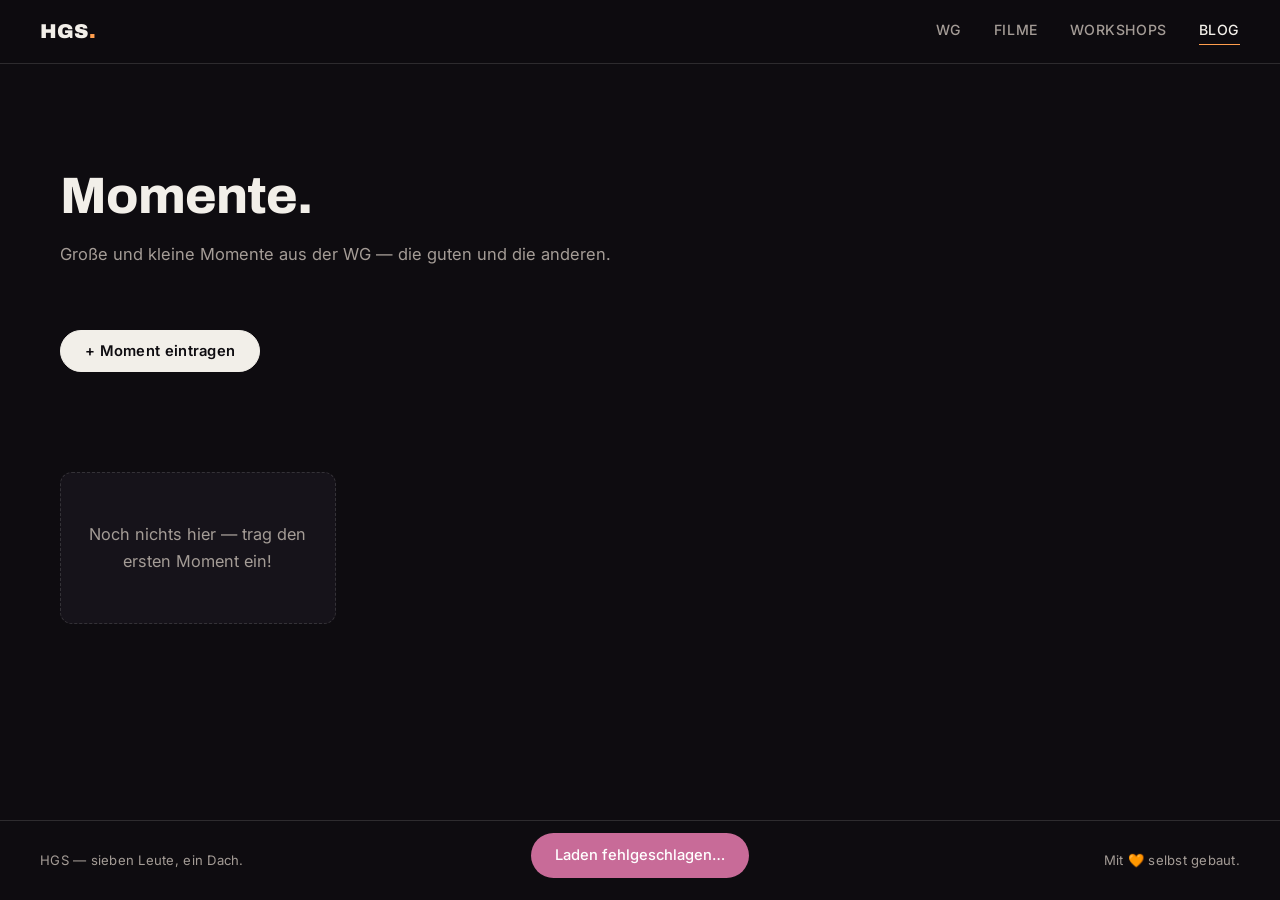
==== blog/index.html @ 776e319a "Redesign: cinematic dark theme, real photos, clean URLs, blog - New art direction (hirschroast-inspi" ====
<!DOCTYPE html>
<html lang="de">
<head>
<meta charset="utf-8">
<meta name="viewport" content="width=device-width, initial-scale=1">
<title>Blog · HGS</title>
<link rel="preconnect" href="https://fonts.googleapis.com">
<link rel="preconnect" href="https://fonts.gstatic.com" crossorigin>
<link href="https://fonts.googleapis.com/css2?family=Archivo:wght@500;700;800;900&family=Inter:wght@400;500;600&display=swap" rel="stylesheet">
<link rel="stylesheet" href="/assets/css/base.css">
<link rel="stylesheet" href="/assets/css/board.css">
<link rel="icon" href="data:image/svg+xml,<svg xmlns='http://www.w3.org/2000/svg' viewBox='0 0 100 100'><text y='.9em' font-size='90'>🌇</text></svg>">
</head>
<body class="has-solid-nav">
<nav class="site-nav solid">
  <a class="nav-brand" href="/">HGS<span class="brand-dot">.</span></a>
  <div class="nav-links">
    <a href="/wg/">WG</a>
    <a href="/filme/">Filme</a>
    <a href="/workshops/">Workshops</a>
    <a href="/blog/" aria-current="page">Blog</a>
  </div>
</nav>

<main>
  <section class="section board-header">
    <div class="container">
      <h1 class="section-title">Momente<span class="end">.</span></h1>
      <p class="section-sub">Große und kleine Momente aus der WG — die guten und die anderen.</p>
      <button type="button" id="add-entry-btn" class="btn btn-primary">+ Moment eintragen</button>
    </div>
  </section>

  <section class="section board-section">
    <div class="container">
      <p id="board-status" class="muted board-status" aria-live="polite">Lade…</p>
      <div id="board-grid" class="grid" hidden></div>
    </div>
  </section>
</main>

<footer class="site-footer">
  <span>HGS — sieben Leute, ein Dach.</span>
  <span>Mit 🧡 selbst gebaut.</span>
</footer>

<script src="/assets/js/config.js"></script>
<script src="/assets/js/store.js"></script>
<script>window.HGS_BOARD = { kind: "blog" };</script>
<script src="/assets/js/board.js"></script>
</body>
</html>
---- assets/css/base.css ----
/* HGS base design system v2 — cinematic dark, photographic, statement typography.
 * Owned by orchestrator. */

:root {
  --bg: #0e0c10;
  --bg-soft: #16131a;
  --card: #16131a;
  --card-hover: #1d1922;
  --ink: #f2efe9;
  --ink-soft: #a49c96;
  --accent: #ff9e4d;
  --accent-2: #c86b98;
  --line: rgba(242, 239, 233, 0.14);
  --radius: 12px;
  --font-display: "Archivo", "Inter", system-ui, sans-serif;
  --font-body: "Inter", system-ui, -apple-system, sans-serif;
  --nav-h: 64px;
}

* { margin: 0; padding: 0; box-sizing: border-box; }

html { scroll-behavior: smooth; }

body {
  background: var(--bg);
  color: var(--ink);
  font-family: var(--font-body);
  font-size: 1.0325rem;
  line-height: 1.65;
  min-height: 100vh;
  display: flex;
  flex-direction: column;
  -webkit-font-smoothing: antialiased;
}

h1, h2, h3, h4 {
  font-family: var(--font-display);
  font-weight: 800;
  line-height: 1.04;
  letter-spacing: -0.02em;
}
a { color: var(--ink); text-decoration: none; }
a:hover { opacity: 0.85; }
img, svg, video { max-width: 100%; display: block; }
main { flex: 1; }

.container { width: min(1160px, 92%); margin-inline: auto; }

/* ---------- Nav: minimal fixed bar ---------- */
.site-nav {
  position: fixed; top: 0; left: 0; right: 0; z-index: 50;
  height: var(--nav-h);
  display: flex; align-items: center; justify-content: space-between;
  padding: 0 clamp(1rem, 4vw, 2.5rem);
  background: linear-gradient(180deg, rgba(14, 12, 16, 0.78), rgba(14, 12, 16, 0));
}
.site-nav.solid {
  background: rgba(14, 12, 16, 0.82);
  backdrop-filter: blur(14px);
  -webkit-backdrop-filter: blur(14px);
  border-bottom: 1px solid var(--line);
}
.nav-brand {
  font-family: var(--font-display);
  font-weight: 900; font-size: 1.25rem; letter-spacing: 0.01em;
  color: var(--ink);
}
.brand-dot { color: var(--accent); }
.nav-links { display: flex; gap: clamp(0.9rem, 2.6vw, 2rem); }
.nav-links a {
  color: var(--ink-soft);
  font-size: 0.88rem; font-weight: 500; letter-spacing: 0.04em; text-transform: uppercase;
}
.nav-links a:hover { color: var(--ink); opacity: 1; }
.nav-links a[aria-current="page"] { color: var(--ink); border-bottom: 1px solid var(--accent); padding-bottom: 2px; }
main { padding-top: 0; }
body.has-solid-nav main { padding-top: var(--nav-h); }

/* ---------- Full-viewport panels & statement type ---------- */
.panel {
  min-height: 100svh;
  display: grid;
  align-content: center;
  position: relative;
  overflow: hidden;
  padding: calc(var(--nav-h) + 2rem) 0 3rem;
}
.panel-media {
  position: absolute; inset: 0; z-index: -2;
}
.panel-media img { width: 100%; height: 100%; object-fit: cover; }
.panel-scrim {
  position: absolute; inset: 0; z-index: -1;
  background: linear-gradient(180deg, rgba(14,12,16,0.55) 0%, rgba(14,12,16,0.18) 45%, rgba(14,12,16,0.82) 100%);
}
.statement {
  font-family: var(--font-display);
  font-weight: 900;
  font-size: clamp(2.6rem, 9vw, 7.5rem);
  line-height: 0.98;
  letter-spacing: -0.03em;
  text-wrap: balance;
}
.statement .end { color: var(--accent); }
.subline {
  color: var(--ink-soft);
  font-size: clamp(1rem, 1.6vw, 1.2rem);
  max-width: 52ch;
  margin-top: 1.2rem;
}
.on-photo .subline { color: rgba(242, 239, 233, 0.85); }
.scroll-hint {
  position: absolute; bottom: 1.4rem; left: 50%; transform: translateX(-50%);
  font-size: 0.72rem; letter-spacing: 0.35em; text-transform: uppercase;
  color: var(--ink-soft);
}

/* ---------- Sections ---------- */
.section { padding: clamp(3.5rem, 9vh, 7rem) 0; }
.section-title {
  font-size: clamp(1.9rem, 4.5vw, 3.2rem);
  margin-bottom: 0.35em;
}
.section-title .accent { color: var(--accent); }
.section-sub { color: var(--ink-soft); max-width: 58ch; margin-bottom: 2.4rem; }
.eyebrow {
  font-size: 0.75rem; font-weight: 600; letter-spacing: 0.3em; text-transform: uppercase;
  color: var(--ink-soft); margin-bottom: 1rem; display: block;
}

/* ---------- Cards & grid ---------- */
.grid { display: grid; gap: 1.2rem; grid-template-columns: repeat(auto-fill, minmax(270px, 1fr)); }
.card {
  background: var(--card);
  border: 1px solid var(--line);
  border-radius: var(--radius);
  padding: 1.6rem;
  transition: border-color 0.2s ease, background 0.2s ease;
}
.card:hover { background: var(--card-hover); border-color: rgba(242, 239, 233, 0.28); }
.card h3 { font-size: 1.3rem; margin-bottom: 0.4rem; font-weight: 700; letter-spacing: -0.01em; }
.card p { color: var(--ink-soft); font-size: 0.95rem; }

.tag {
  display: inline-block;
  font-size: 0.72rem; font-weight: 600; letter-spacing: 0.08em; text-transform: uppercase;
  color: var(--ink);
  border: 1px solid var(--line);
  border-radius: 999px;
  padding: 0.22rem 0.75rem;
}
.tag.alt { border-color: rgba(255, 158, 77, 0.5); color: var(--accent); }

/* ---------- Buttons ---------- */
.btn {
  display: inline-flex; align-items: center; gap: 0.45rem;
  font: 600 0.92rem var(--font-body);
  letter-spacing: 0.02em;
  color: var(--ink);
  background: transparent;
  border: 1px solid rgba(242, 239, 233, 0.35);
  border-radius: 999px;
  padding: 0.68rem 1.5rem;
  cursor: pointer;
  transition: background 0.18s ease, color 0.18s ease, border-color 0.18s ease;
}
.btn:hover { border-color: var(--ink); opacity: 1; }
.btn-primary {
  background: var(--ink);
  border-color: var(--ink);
  color: var(--bg);
}
.btn-primary:hover { background: #fffdf8; }
.btn-ghost { border-color: transparent; color: var(--ink-soft); }
.btn-ghost:hover { color: var(--ink); }
.btn-danger { border-color: rgba(200, 107, 152, 0.55); color: var(--accent-2); }
.btn-danger:hover { border-color: var(--accent-2); }
.btn:disabled { opacity: 0.5; cursor: not-allowed; }

/* ---------- Forms ---------- */
.field { display: flex; flex-direction: column; gap: 0.35rem; margin-bottom: 1.05rem; }
.field label { font-size: 0.82rem; font-weight: 600; letter-spacing: 0.04em; color: var(--ink-soft); }
.field .hint { font-size: 0.78rem; color: var(--ink-soft); opacity: 0.75; }
.input {
  font: 400 1rem var(--font-body);
  color: var(--ink);
  background: var(--bg-soft);
  border: 1px solid var(--line);
  border-radius: 10px;
  padding: 0.7rem 0.9rem;
  width: 100%;
}
.input:focus { outline: 1px solid var(--ink); outline-offset: 1px; border-color: transparent; }
textarea.input { resize: vertical; min-height: 96px; }

/* ---------- Modal ---------- */
.modal-backdrop {
  position: fixed; inset: 0; z-index: 90;
  background: rgba(8, 6, 10, 0.78);
  backdrop-filter: blur(6px);
  -webkit-backdrop-filter: blur(6px);
  display: flex; align-items: center; justify-content: center;
  padding: 1rem;
}
.modal-card {
  background: var(--bg-soft);
  border: 1px solid var(--line);
  border-radius: var(--radius);
  width: min(480px, 100%);
  max-height: 90vh; overflow-y: auto;
  padding: 1.9rem;
}
.modal-card h3 { font-size: 1.3rem; margin-bottom: 1.1rem; }
.modal-actions { display: flex; gap: 0.7rem; justify-content: flex-end; margin-top: 1.3rem; }
[hidden] { display: none !important; }

/* ---------- Toast ---------- */
.toast {
  position: fixed; bottom: 1.4rem; left: 50%; transform: translateX(-50%);
  z-index: 120;
  background: var(--ink);
  color: var(--bg);
  border-radius: 999px;
  padding: 0.65rem 1.5rem;
  font-size: 0.92rem; font-weight: 500;
  animation: toast-in 0.25s ease;
}
.toast.error { background: var(--accent-2); color: #fff; }
@keyframes toast-in { from { opacity: 0; transform: translate(-50%, 10px); } }

/* ---------- Footer ---------- */
.site-footer {
  border-top: 1px solid var(--line);
  padding: 1.8rem clamp(1rem, 4vw, 2.5rem);
  display: flex; justify-content: space-between; gap: 1rem; flex-wrap: wrap;
  color: var(--ink-soft);
  font-size: 0.82rem; letter-spacing: 0.02em;
}

/* ---------- Utilities ---------- */
.center { text-align: center; }
.mt-1 { margin-top: 1rem; }
.mt-2 { margin-top: 2rem; }
.muted { color: var(--ink-soft); }

@media (max-width: 560px) {
  body { font-size: 0.98rem; }
  .card { padding: 1.25rem; }
  .nav-links { gap: 0.8rem; }
  .nav-links a { font-size: 0.78rem; }
}
@media (prefers-reduced-motion: reduce) {
  html { scroll-behavior: auto; }
}
---- assets/css/board.css ----
/* HGS whiteboard engine styles (/filme/, /workshops/, /blog/).
 * Owned by Agent B. Loaded after base.css — only adds to it, never overrides tokens. */

/* ---------- Compact page header (no full-viewport panel — list stays visible) ---------- */
.board-header {
  padding-top: calc(var(--nav-h) + 2.6rem);
  padding-bottom: 1.2rem;
}
.board-header .btn-primary { margin-top: 1.5rem; }

.board-status { margin-bottom: 1rem; }

/* ---------- Cards ---------- */
.card-head {
  display: flex;
  align-items: flex-start;
  justify-content: space-between;
  gap: 0.75rem;
  margin-bottom: 0.5rem;
}
.card-title-wrap {
  flex: 1;
  min-width: 0;
  display: flex;
  flex-direction: column;
  align-items: flex-start;
  gap: 0.5rem;
}
.card-title-wrap h3 { margin: 0; }

/* Hairline pill housing the two icon buttons — calm, not loud */
.card-actions {
  display: flex;
  gap: 0.1rem;
  flex-shrink: 0;
  border: 1px solid var(--line);
  border-radius: 999px;
  padding: 0.15rem;
}
.icon-btn {
  background: transparent;
  border: none;
  font-size: 0.9rem;
  line-height: 1;
  padding: 0.4rem 0.55rem;
  border-radius: 999px;
  cursor: pointer;
  color: var(--ink-soft);
  opacity: 0.7;
  transition: opacity 0.15s ease, background 0.15s ease, color 0.15s ease;
}
.icon-btn:hover { opacity: 1; color: var(--ink); background: rgba(242, 239, 233, 0.08); }
.icon-btn:focus-visible {
  opacity: 1;
  outline: 1px solid var(--accent);
  outline-offset: 1px;
}

/* Blog entry body: multiple paragraphs, calm spacing */
.entry-body p + p { margin-top: 0.7rem; }

.date-meta {
  display: block;
  margin-top: 1rem;
  font-size: 0.8rem;
  letter-spacing: 0.02em;
}
.justwatch-link {
  display: inline-block;
  margin-top: 0.6rem;
  font-weight: 600;
  font-size: 0.92rem;
}

.tags-row {
  display: flex;
  flex-wrap: wrap;
  gap: 0.5rem;
  margin-top: 1rem;
}
.tag.is-past { opacity: 0.5; }

.empty-card {
  text-align: center;
  padding: 3rem 1.5rem;
  border-style: dashed;
}
.empty-card p { font-size: 1.02rem; margin: 0; }

/* ---------- Form validation ---------- */
.field-error {
  color: var(--accent-2);
  font-size: 0.82rem;
  margin-top: -0.15rem;
}
.input.invalid { border-color: var(--accent-2); }

/* Custom chevron on selects (mood choice) so it matches .input styling */
select.input {
  appearance: none;
  -webkit-appearance: none;
  background-image:
    linear-gradient(45deg, transparent 50%, var(--ink-soft) 50%),
    linear-gradient(135deg, var(--ink-soft) 50%, transparent 50%);
  background-position: calc(100% - 1.15rem) center, calc(100% - 0.8rem) center;
  background-size: 6px 6px, 6px 6px;
  background-repeat: no-repeat;
  padding-right: 2.2rem;
}

/* ---------- Code-modal shake (wrong access code) ---------- */
@keyframes hgs-shake {
  10%, 90% { transform: translateX(-1px); }
  20%, 80% { transform: translateX(2px); }
  30%, 50%, 70% { transform: translateX(-4px); }
  40%, 60% { transform: translateX(4px); }
}
.modal-card.shake { animation: hgs-shake 0.4s ease; }

@media (max-width: 560px) {
  .card-head { flex-wrap: wrap; }
  .board-header { padding-top: calc(var(--nav-h) + 1.8rem); }
}
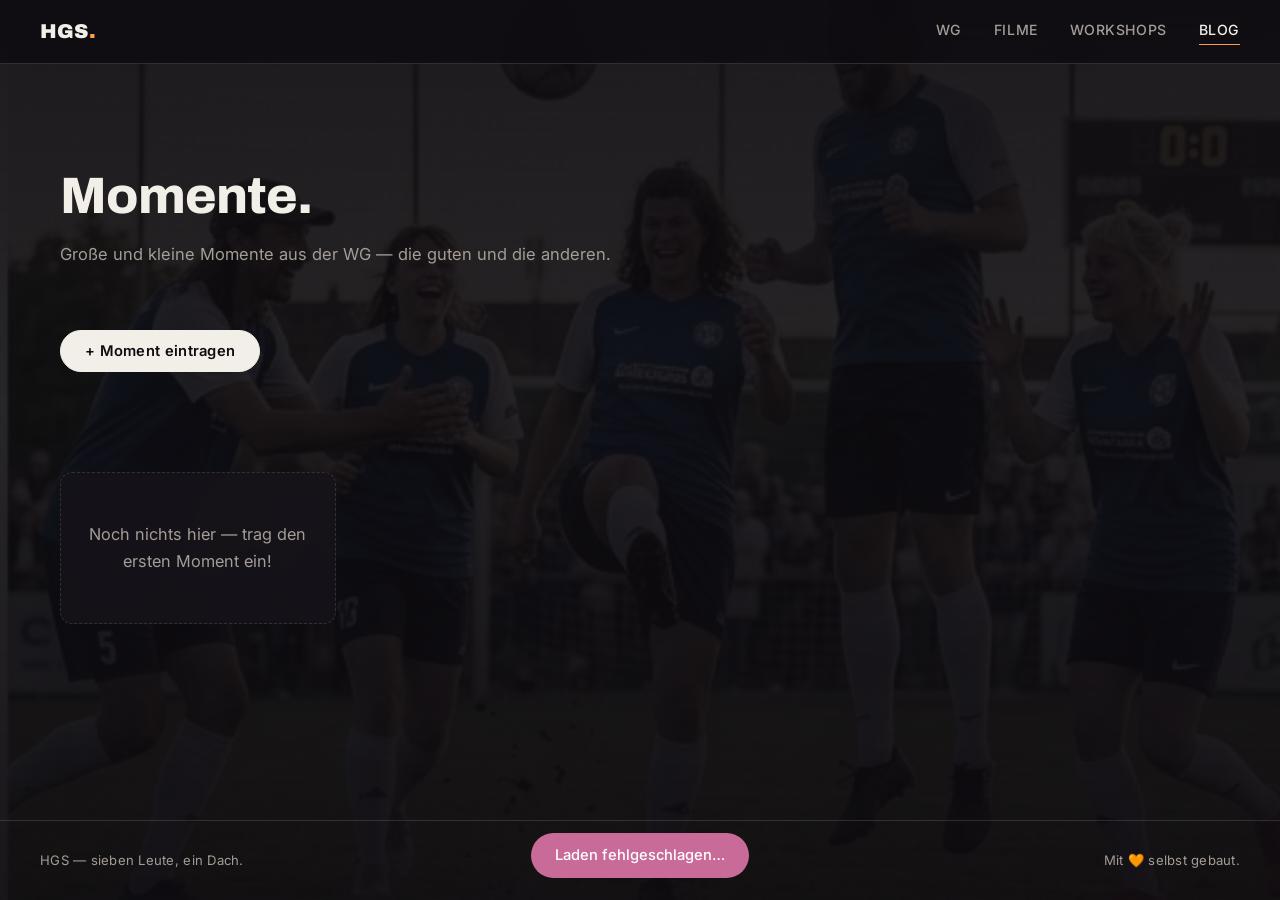
==== commit a94a565d: "Album easter egg, poster-wall WG grid, photo backgrounds, secured deletes - Hidden /chebter-one/ pag" ====
--- a/blog/index.html
+++ b/blog/index.html
@@ -11,7 +11,8 @@
 <link rel="stylesheet" href="/assets/css/board.css">
 <link rel="icon" href="data:image/svg+xml,<svg xmlns='http://www.w3.org/2000/svg' viewBox='0 0 100 100'><text y='.9em' font-size='90'>🌇</text></svg>">
 </head>
-<body class="has-solid-nav">
+<body class="has-solid-nav board-blog">
+<div class="page-bg" aria-hidden="true"><img src="/assets/img/bg-blog.jpg" alt=""></div>
 <nav class="site-nav solid">
   <a class="nav-brand" href="/">HGS<span class="brand-dot">.</span></a>
   <div class="nav-links">
--- a/assets/css/board.css
+++ b/assets/css/board.css
@@ -1,5 +1,54 @@
 /* HGS whiteboard engine styles (/filme/, /workshops/, /blog/).
  * Owned by Agent B. Loaded after base.css — only adds to it, never overrides tokens. */
+
+/* ---------- Photo background: fixed, heavily dimmed, slow Ken Burns drift ----------
+ * One .page-bg div per board page holds the themed photo (src set per-page in HTML).
+ * Sits behind all content via negative z-index; the ::after scrim keeps contrast high. */
+.page-bg {
+  position: fixed;
+  inset: 0;
+  z-index: -3;
+  overflow: hidden;
+  background: var(--bg);
+}
+.page-bg img {
+  position: absolute;
+  inset: 0;
+  width: 100%;
+  height: 100%;
+  object-fit: cover;
+  object-position: center;
+  filter: saturate(0.6) brightness(0.55);
+  transform: scale(1);
+  transform-origin: center center;
+  animation: page-bg-kenburns 50s ease-in-out infinite alternate;
+  will-change: transform;
+}
+.page-bg::after {
+  content: "";
+  position: absolute;
+  inset: 0;
+  background: linear-gradient(
+    180deg,
+    rgba(14, 12, 16, 0.88) 0%,
+    rgba(14, 12, 16, 0.8) 45%,
+    rgba(14, 12, 16, 0.92) 100%
+  );
+}
+@keyframes page-bg-kenburns {
+  from { transform: scale(1); }
+  to { transform: scale(1.09); }
+}
+@media (prefers-reduced-motion: reduce) {
+  .page-bg img { animation: none; }
+}
+
+/* Cards get a touch of frosted-glass pop against the photo backdrop */
+.card {
+  background: rgba(22, 19, 26, 0.88);
+  backdrop-filter: blur(14px) saturate(1.15);
+  -webkit-backdrop-filter: blur(14px) saturate(1.15);
+}
 
 /* ---------- Compact page header (no full-viewport panel — list stays visible) ---------- */
 .board-header {
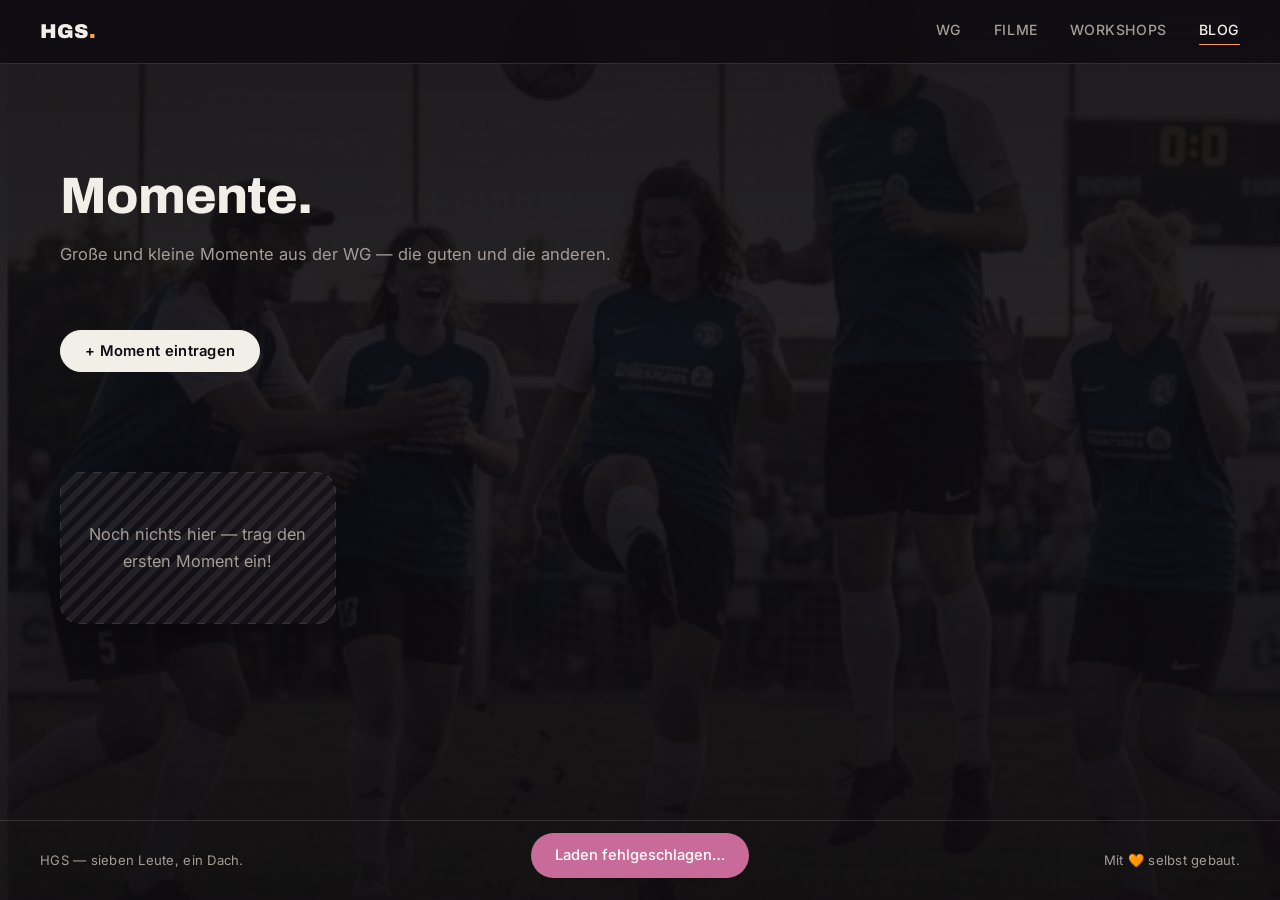
==== commit f873eeb8: "Add a real favicon and iOS home screen icon The emoji data URI worked as a tab icon but iOS ignores " ====
--- a/blog/index.html
+++ b/blog/index.html
@@ -9,7 +9,14 @@
 <link href="https://fonts.googleapis.com/css2?family=Archivo:wght@500;700;800;900&family=Inter:wght@400;500;600&display=swap" rel="stylesheet">
 <link rel="stylesheet" href="/assets/css/base.css">
 <link rel="stylesheet" href="/assets/css/board.css">
-<link rel="icon" href="data:image/svg+xml,<svg xmlns='http://www.w3.org/2000/svg' viewBox='0 0 100 100'><text y='.9em' font-size='90'>🌇</text></svg>">
+<link rel="icon" href="/favicon.svg" type="image/svg+xml">
+<link rel="icon" href="/favicon-32.png" sizes="32x32" type="image/png">
+<link rel="apple-touch-icon" href="/apple-touch-icon.png">
+<link rel="manifest" href="/site.webmanifest">
+<meta name="theme-color" content="#0e0c10">
+<meta name="apple-mobile-web-app-title" content="HGS">
+<meta name="apple-mobile-web-app-capable" content="yes">
+<meta name="apple-mobile-web-app-status-bar-style" content="black">
 </head>
 <body class="has-solid-nav board-blog">
 <div class="page-bg" aria-hidden="true"><img src="/assets/img/bg-blog.jpg" alt=""></div>
--- a/assets/css/board.css
+++ b/assets/css/board.css
@@ -43,11 +43,42 @@
   .page-bg img { animation: none; }
 }
 
-/* Cards get a touch of frosted-glass pop against the photo backdrop */
+/* Cards: modern frosted glass — gradient hairline ring, top highlight, hover lift */
 .card {
-  background: rgba(22, 19, 26, 0.88);
-  backdrop-filter: blur(14px) saturate(1.15);
-  -webkit-backdrop-filter: blur(14px) saturate(1.15);
+  position: relative;
+  overflow: hidden;
+  border: 1px solid transparent;
+  border-radius: 20px;
+  background:
+    linear-gradient(rgba(22, 19, 26, 0.86), rgba(22, 19, 26, 0.86)) padding-box,
+    linear-gradient(165deg, rgba(255, 158, 77, 0.4), rgba(242, 239, 233, 0.1) 38%, rgba(200, 107, 152, 0.28)) border-box;
+  backdrop-filter: blur(16px) saturate(1.2);
+  -webkit-backdrop-filter: blur(16px) saturate(1.2);
+  box-shadow: 0 8px 32px rgba(0, 0, 0, 0.35);
+  transition: transform 0.22s ease, box-shadow 0.22s ease;
+  animation: card-in 0.4s ease backwards;
+}
+.card::before {
+  content: "";
+  position: absolute;
+  top: 0; left: 8%; right: 8%;
+  height: 1px;
+  background: linear-gradient(90deg, transparent, rgba(255, 255, 255, 0.22), transparent);
+  pointer-events: none;
+}
+.card:hover {
+  background:
+    linear-gradient(rgba(26, 22, 31, 0.9), rgba(26, 22, 31, 0.9)) padding-box,
+    linear-gradient(165deg, rgba(255, 158, 77, 0.65), rgba(242, 239, 233, 0.16) 38%, rgba(200, 107, 152, 0.45)) border-box;
+  transform: translateY(-4px);
+  box-shadow: 0 18px 48px rgba(0, 0, 0, 0.5);
+}
+@keyframes card-in {
+  from { opacity: 0; transform: translateY(10px); }
+}
+@media (prefers-reduced-motion: reduce) {
+  .card { animation: none; }
+  .card:hover { transform: none; }
 }
 
 /* ---------- Compact page header (no full-viewport panel — list stays visible) ---------- */
@@ -110,15 +141,31 @@
 
 .date-meta {
   display: block;
-  margin-top: 1rem;
-  font-size: 0.8rem;
-  letter-spacing: 0.02em;
+  margin-top: 1.1rem;
+  font-size: 0.72rem;
+  letter-spacing: 0.14em;
+  text-transform: uppercase;
+  opacity: 0.75;
 }
 .justwatch-link {
-  display: inline-block;
-  margin-top: 0.6rem;
+  display: inline-flex;
+  align-items: center;
+  gap: 0.35rem;
+  margin-top: 0.85rem;
   font-weight: 600;
-  font-size: 0.92rem;
+  font-size: 0.85rem;
+  color: var(--accent);
+  border: 1px solid rgba(255, 158, 77, 0.35);
+  border-radius: 999px;
+  padding: 0.35rem 0.95rem;
+  transition: background 0.18s ease, color 0.18s ease, border-color 0.18s ease;
+}
+.justwatch-link:hover {
+  background: var(--accent);
+  color: var(--bg);
+  border-color: var(--accent);
+  opacity: 1;
+  text-decoration: none;
 }
 
 .tags-row {
@@ -132,8 +179,11 @@
 .empty-card {
   text-align: center;
   padding: 3rem 1.5rem;
-  border-style: dashed;
-}
+  background:
+    linear-gradient(rgba(22, 19, 26, 0.6), rgba(22, 19, 26, 0.6)) padding-box,
+    repeating-linear-gradient(135deg, rgba(242, 239, 233, 0.18) 0 6px, transparent 6px 12px) border-box;
+}
+.empty-card::before { display: none; }
 .empty-card p { font-size: 1.02rem; margin: 0; }
 
 /* ---------- Form validation ---------- */
@@ -170,3 +220,149 @@
   .card-head { flex-wrap: wrap; }
   .board-header { padding-top: calc(var(--nav-h) + 1.8rem); }
 }
+
+/* ---------- List group headings (Watchlist / Schon gesehen) ---------- */
+.list-group-title {
+  display: flex;
+  align-items: center;
+  gap: 0.6rem;
+  font-size: 0.78rem;
+  font-weight: 700;
+  letter-spacing: 0.22em;
+  text-transform: uppercase;
+  color: var(--ink-soft);
+  margin: 0.4rem 0 0.2rem;
+}
+.list-group-title::after {
+  content: "";
+  flex: 1;
+  height: 1px;
+  background: var(--line);
+}
+.watched-group-title { margin-top: 2.2rem; }
+.list-group-count {
+  order: 1;
+  font-size: 0.72rem;
+  letter-spacing: 0.04em;
+  color: var(--ink-soft);
+  border: 1px solid var(--line);
+  border-radius: 999px;
+  padding: 0.05rem 0.55rem;
+}
+
+/* ---------- Movie list rows (listMode + watchable) ---------- */
+.board-list {
+  display: flex;
+  flex-direction: column;
+  gap: 0.8rem;
+}
+.entry-row {
+  display: flex;
+  align-items: flex-start;
+  gap: 1.1rem;
+  padding: 1.15rem 1.4rem;
+}
+.entry-row .row-main { flex: 1; min-width: 0; }
+.row-title-line {
+  display: flex;
+  align-items: center;
+  flex-wrap: wrap;
+  gap: 0.7rem;
+}
+.row-title-line h3 { font-size: 1.15rem; margin: 0; }
+.row-desc { color: var(--ink-soft); font-size: 0.92rem; margin-top: 0.3rem; }
+.row-meta {
+  display: flex;
+  align-items: center;
+  flex-wrap: wrap;
+  gap: 0.9rem;
+  margin-top: 0.55rem;
+}
+.row-meta .justwatch-link { margin-top: 0; font-size: 0.78rem; padding: 0.28rem 0.8rem; }
+.row-meta .date-meta { margin-top: 0; }
+
+/* Custom checkbox */
+.watch-check {
+  position: relative;
+  flex: none;
+  margin-top: 0.15rem;
+  cursor: pointer;
+}
+.watch-check input {
+  position: absolute;
+  inset: 0;
+  opacity: 0;
+  cursor: pointer;
+}
+.watch-box {
+  display: flex;
+  align-items: center;
+  justify-content: center;
+  width: 26px;
+  height: 26px;
+  border-radius: 8px;
+  border: 1.5px solid rgba(242, 239, 233, 0.4);
+  color: transparent;
+  font-size: 0.85rem;
+  font-weight: 700;
+  transition: background 0.18s ease, border-color 0.18s ease, color 0.18s ease;
+}
+.watch-check:hover .watch-box { border-color: var(--accent); }
+.watch-check input:checked + .watch-box {
+  background: var(--accent);
+  border-color: var(--accent);
+  color: var(--bg);
+}
+.watch-check input:focus-visible + .watch-box {
+  outline: 2px solid var(--accent);
+  outline-offset: 2px;
+}
+.watch-check input:disabled + .watch-box { opacity: 0.5; }
+
+/* Watched state: settled and quiet */
+.entry-row.is-watched { opacity: 0.62; }
+.entry-row.is-watched:hover { opacity: 0.85; }
+.entry-row.is-watched .row-title-line h3 {
+  text-decoration: line-through;
+  text-decoration-color: rgba(255, 158, 77, 0.55);
+  text-decoration-thickness: 2px;
+}
+.watched-tag {
+  cursor: pointer;
+  background: transparent;
+  font: inherit;
+  font-size: 0.72rem;
+}
+
+/* Inline date row ("Wann geschaut?") */
+.watch-date-row {
+  display: flex;
+  align-items: center;
+  flex-wrap: wrap;
+  gap: 0.6rem;
+  margin-top: 0.8rem;
+  padding: 0.7rem 0.9rem;
+  border: 1px dashed rgba(255, 158, 77, 0.45);
+  border-radius: 12px;
+}
+.watch-date-label { font-size: 0.85rem; font-weight: 600; color: var(--ink-soft); }
+.watch-date-input { width: auto; padding: 0.4rem 0.6rem; font-size: 0.9rem; }
+.btn-small { padding: 0.42rem 1rem; font-size: 0.85rem; }
+
+@media (max-width: 560px) {
+  .entry-row { flex-wrap: wrap; gap: 0.8rem; padding: 1rem; }
+  .entry-row .row-main { order: 3; flex-basis: 100%; }
+  .entry-row .card-actions { margin-left: auto; }
+}
+
+/* ---------- Empfehlungen (recommendations.js) ---------- */
+.reco-section { padding-top: 0.5rem; }
+.reco-title { font-size: clamp(1.5rem, 3vw, 2.2rem); }
+.reco-grid { grid-template-columns: repeat(auto-fill, minmax(180px, 1fr)); }
+.reco-card { display: flex; flex-direction: column; padding: 0; }
+.reco-card::before { display: none; }
+.reco-poster { aspect-ratio: 2 / 3; overflow: hidden; }
+.reco-poster img { width: 100%; height: 100%; object-fit: cover; display: block; }
+.reco-body { padding: 1rem 1.1rem 1.2rem; display: flex; flex-direction: column; align-items: flex-start; gap: 0.5rem; }
+.reco-body h3 { font-size: 1rem; margin: 0; }
+.reco-body .justwatch-link { margin-top: 0.3rem; font-size: 0.78rem; padding: 0.3rem 0.8rem; }
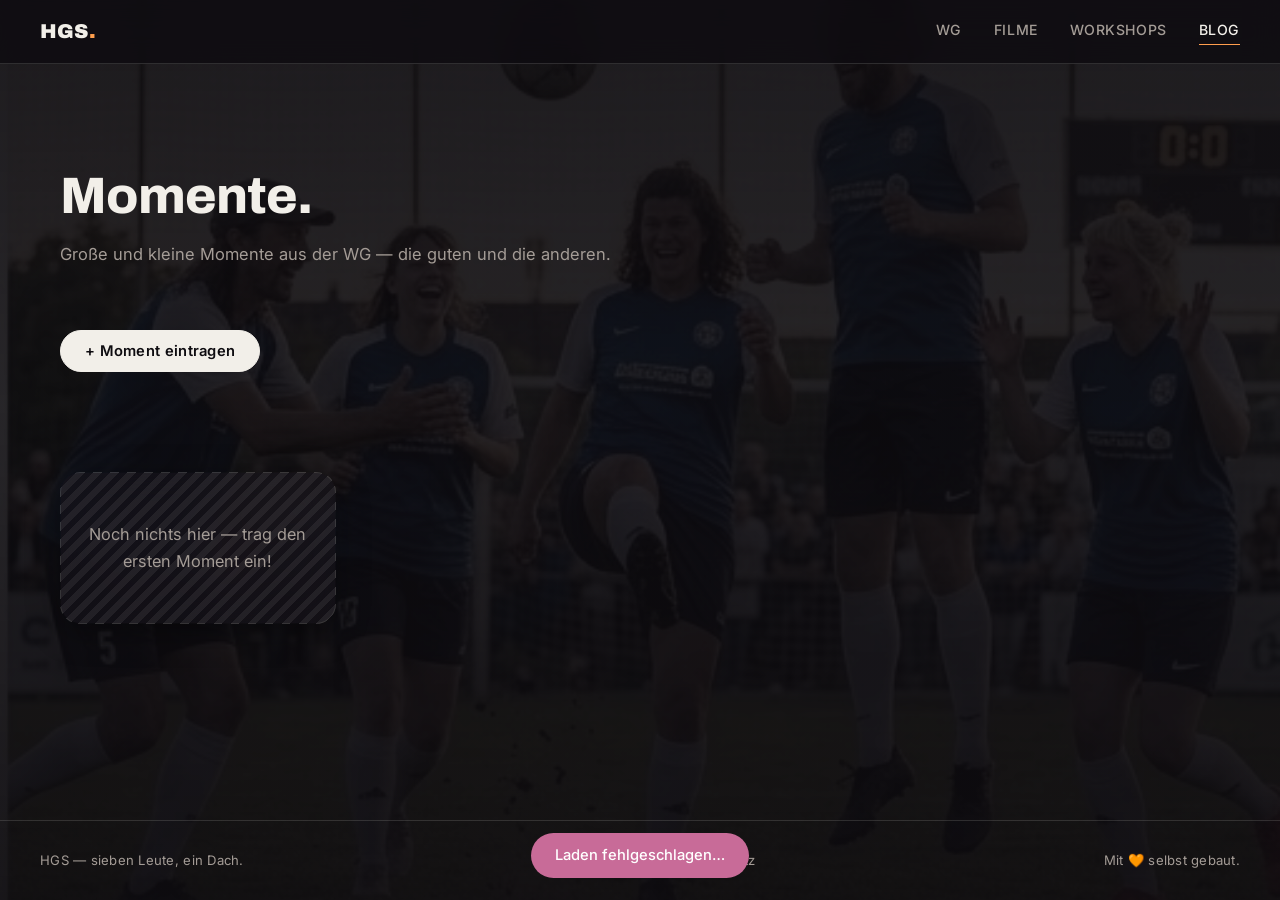
==== commit 82b6afb7: "Add an Impressum and a privacy policy, linked from every footer Both ported from the sibling project" ====
--- a/blog/index.html
+++ b/blog/index.html
@@ -9,6 +9,7 @@
 <link href="https://fonts.googleapis.com/css2?family=Archivo:wght@500;700;800;900&family=Inter:wght@400;500;600&display=swap" rel="stylesheet">
 <link rel="stylesheet" href="/assets/css/base.css">
 <link rel="stylesheet" href="/assets/css/board.css">
+<link rel="stylesheet" href="/assets/css/pull-refresh.css">
 <link rel="icon" href="/favicon.svg" type="image/svg+xml">
 <link rel="icon" href="/favicon-32.png" sizes="32x32" type="image/png">
 <link rel="apple-touch-icon" href="/apple-touch-icon.png">
@@ -49,12 +50,17 @@
 
 <footer class="site-footer">
   <span>HGS — sieben Leute, ein Dach.</span>
+  <span class="footer-links">
+    <a href="/impressum/">Impressum</a> ·
+    <a href="/datenschutz/">Datenschutz</a>
+  </span>
   <span>Mit 🧡 selbst gebaut.</span>
 </footer>
 
 <script src="/assets/js/config.js"></script>
 <script src="/assets/js/store.js"></script>
 <script>window.HGS_BOARD = { kind: "blog" };</script>
+<script src="/assets/js/pull-to-refresh.js"></script>
 <script src="/assets/js/board.js"></script>
 </body>
 </html>
--- a/assets/css/base.css
+++ b/assets/css/base.css
@@ -236,6 +236,9 @@
   color: var(--ink-soft);
   font-size: 0.82rem; letter-spacing: 0.02em;
 }
+/* Impressum/Datenschutz — auf jeder Seite erreichbar, aber leise */
+.footer-links a { color: var(--ink-soft); }
+.footer-links a:hover { color: var(--ink); opacity: 1; }
 
 /* ---------- Utilities ---------- */
 .center { text-align: center; }
--- a/assets/css/board.css
+++ b/assets/css/board.css
@@ -186,6 +186,178 @@
 .empty-card::before { display: none; }
 .empty-card p { font-size: 1.02rem; margin: 0; }
 
+/* ---------- Bilder im Eintrag ---------- */
+.entry-images {
+  display: grid;
+  grid-template-columns: repeat(auto-fill, minmax(84px, 1fr));
+  gap: 0.5rem;
+  margin: 0.2rem 0 0.9rem;
+}
+.entry-images.single { grid-template-columns: 1fr; }
+.entry-image {
+  padding: 0;
+  border: 1px solid var(--line);
+  border-radius: 12px;
+  overflow: hidden;
+  background: var(--bg-soft);
+  cursor: zoom-in;
+  transition: border-color 0.18s ease, transform 0.18s ease;
+}
+.entry-image img {
+  width: 100%;
+  aspect-ratio: 1;
+  object-fit: cover;
+  display: block;
+}
+.entry-images.single .entry-image img { aspect-ratio: 3 / 2; }
+.entry-image:hover,
+.entry-image:focus-visible {
+  border-color: var(--accent);
+  transform: translateY(-2px);
+}
+
+/* ---------- Bildauswahl im Formular ---------- */
+.image-picker {
+  display: flex;
+  flex-wrap: wrap;
+  gap: 0.5rem;
+}
+.image-picker:not(:empty) { margin-bottom: 0.6rem; }
+.image-chip {
+  position: relative;
+  width: 74px;
+  height: 74px;
+  border-radius: 10px;
+  overflow: hidden;
+  border: 1px solid var(--line);
+  background: var(--bg-soft);
+}
+.image-chip img { width: 100%; height: 100%; object-fit: cover; display: block; }
+.image-chip.pending { border-color: rgba(255, 158, 77, 0.6); }
+.image-chip-remove {
+  position: absolute;
+  top: 2px;
+  right: 2px;
+  width: 20px;
+  height: 20px;
+  border: none;
+  border-radius: 50%;
+  background: rgba(14, 12, 16, 0.78);
+  color: var(--ink);
+  font-size: 0.7rem;
+  line-height: 1;
+  cursor: pointer;
+}
+.image-chip-remove:hover { background: var(--accent-2); color: #fff; }
+.image-chip-flag {
+  position: absolute;
+  left: 0;
+  bottom: 0;
+  right: 0;
+  font-size: 0.6rem;
+  letter-spacing: 0.1em;
+  text-transform: uppercase;
+  text-align: center;
+  background: rgba(255, 158, 77, 0.85);
+  color: var(--bg);
+}
+.image-input {
+  font: 400 0.85rem var(--font-body);
+  color: var(--ink-soft);
+  width: 100%;
+}
+.image-input::file-selector-button {
+  font: 600 0.82rem var(--font-body);
+  color: var(--ink);
+  background: transparent;
+  border: 1px solid rgba(242, 239, 233, 0.35);
+  border-radius: 999px;
+  padding: 0.4rem 0.9rem;
+  margin-right: 0.7rem;
+  cursor: pointer;
+}
+.image-input::file-selector-button:hover { border-color: var(--ink); }
+
+/* ---------- Vollbild-Ansicht ---------- */
+.lightbox-backdrop {
+  position: fixed;
+  inset: 0;
+  z-index: 130;
+  background: rgba(6, 5, 8, 0.94);
+  backdrop-filter: blur(8px);
+  -webkit-backdrop-filter: blur(8px);
+  display: flex;
+  align-items: center;
+  justify-content: center;
+  padding: clamp(1rem, 5vw, 3rem);
+}
+.lightbox-figure {
+  margin: 0;
+  max-width: min(1200px, 100%);
+  max-height: 100%;
+  display: flex;
+  flex-direction: column;
+  align-items: center;
+  gap: 0.9rem;
+}
+.lightbox-img {
+  max-width: 100%;
+  max-height: 78vh;
+  object-fit: contain;
+  border-radius: 10px;
+}
+.lightbox-caption {
+  color: var(--ink-soft);
+  font-size: 0.9rem;
+  text-align: center;
+  max-width: 62ch;
+}
+.lightbox-close,
+.lightbox-nav {
+  position: absolute;
+  background: rgba(242, 239, 233, 0.08);
+  border: 1px solid var(--line);
+  color: var(--ink);
+  border-radius: 50%;
+  cursor: pointer;
+  display: flex;
+  align-items: center;
+  justify-content: center;
+  transition: background 0.15s ease, border-color 0.15s ease;
+}
+.lightbox-close:hover,
+.lightbox-nav:hover { background: rgba(242, 239, 233, 0.18); border-color: var(--ink); }
+.lightbox-close {
+  top: 1rem;
+  right: 1rem;
+  width: 42px;
+  height: 42px;
+  font-size: 1rem;
+}
+.lightbox-nav {
+  top: 50%;
+  transform: translateY(-50%);
+  width: 48px;
+  height: 48px;
+  font-size: 1.7rem;
+  line-height: 1;
+}
+.lightbox-nav.prev { left: clamp(0.5rem, 2vw, 1.5rem); }
+.lightbox-nav.next { right: clamp(0.5rem, 2vw, 1.5rem); }
+.lightbox-counter {
+  position: absolute;
+  bottom: 1.2rem;
+  left: 50%;
+  transform: translateX(-50%);
+  font-size: 0.78rem;
+  letter-spacing: 0.14em;
+  color: var(--ink-soft);
+}
+@media (max-width: 560px) {
+  .lightbox-nav { width: 40px; height: 40px; font-size: 1.4rem; }
+  .lightbox-img { max-height: 70vh; }
+}
+
 /* ---------- Form validation ---------- */
 .field-error {
   color: var(--accent-2);
@@ -355,6 +527,113 @@
   .entry-row .card-actions { margin-left: auto; }
 }
 
+/* ---------- Tag-Filterleiste über der Filmliste ---------- */
+.filter-bar { margin-bottom: 1.4rem; }
+.filter-label {
+  font-size: 0.72rem;
+  font-weight: 600;
+  letter-spacing: 0.16em;
+  text-transform: uppercase;
+  color: var(--ink-soft);
+  margin: 0 0 0.7rem;
+}
+.filter-chips {
+  display: flex;
+  flex-wrap: wrap;
+  gap: 0.45rem;
+}
+.filter-chip {
+  display: inline-flex;
+  align-items: center;
+  gap: 0.45rem;
+  font: 500 0.82rem var(--font-body);
+  color: var(--ink-soft);
+  background: rgba(22, 19, 26, 0.7);
+  border: 1px solid var(--line);
+  border-radius: 999px;
+  padding: 0.34rem 0.85rem;
+  cursor: pointer;
+  transition: color 0.15s ease, border-color 0.15s ease, background 0.15s ease;
+}
+.filter-chip:hover { color: var(--ink); border-color: rgba(242, 239, 233, 0.4); }
+.filter-chip.is-active {
+  color: var(--bg);
+  background: var(--accent);
+  border-color: var(--accent);
+}
+.filter-count {
+  font-size: 0.7rem;
+  font-variant-numeric: tabular-nums;
+  opacity: 0.7;
+  border-left: 1px solid currentColor;
+  padding-left: 0.45rem;
+}
+.empty-card .btn-small { margin-top: 0.9rem; }
+
+/* ---------- Tags am Film (klickbar = danach filtern) ---------- */
+.row-tags {
+  display: flex;
+  flex-wrap: wrap;
+  gap: 0.4rem;
+  margin-top: 0.6rem;
+}
+.row-tag {
+  font-size: 0.72rem;
+  cursor: pointer;
+  background: transparent;
+  font-family: var(--font-body);
+  transition: color 0.15s ease, border-color 0.15s ease;
+}
+.row-tag:hover { border-color: rgba(255, 158, 77, 0.6); color: var(--accent); }
+.row-tag.is-active { border-color: var(--accent); color: var(--accent); }
+
+/* ---------- Tag-Auswahl im Formular ---------- */
+.tag-picker {
+  display: flex;
+  flex-wrap: wrap;
+  gap: 0.4rem;
+}
+.tag-picker.custom { margin-top: 0.5rem; }
+.tag-chip {
+  display: inline-flex;
+  align-items: center;
+  gap: 0.35rem;
+  font: 500 0.8rem var(--font-body);
+  color: var(--ink-soft);
+  background: transparent;
+  border: 1px solid var(--line);
+  border-radius: 999px;
+  padding: 0.3rem 0.75rem;
+  cursor: pointer;
+  transition: color 0.15s ease, border-color 0.15s ease, background 0.15s ease;
+}
+.tag-chip:hover { color: var(--ink); border-color: rgba(242, 239, 233, 0.4); }
+.tag-chip.is-active {
+  color: var(--accent);
+  border-color: rgba(255, 158, 77, 0.6);
+  background: rgba(255, 158, 77, 0.1);
+}
+.tag-chip.is-custom { cursor: default; padding-right: 0.35rem; }
+.tag-chip-remove {
+  border: none;
+  background: transparent;
+  color: inherit;
+  font-size: 0.65rem;
+  line-height: 1;
+  padding: 0.2rem 0.3rem;
+  border-radius: 50%;
+  cursor: pointer;
+  opacity: 0.7;
+}
+.tag-chip-remove:hover { opacity: 1; background: rgba(242, 239, 233, 0.12); }
+.tag-add-row {
+  display: flex;
+  gap: 0.5rem;
+  margin-top: 0.6rem;
+}
+.tag-add-row .tag-input { flex: 1; min-width: 0; }
+.tag-add-row .btn-small { flex: none; white-space: nowrap; }
+
 /* ---------- Empfehlungen (recommendations.js) ---------- */
 .reco-section { padding-top: 0.5rem; }
 .reco-title { font-size: clamp(1.5rem, 3vw, 2.2rem); }
--- a/assets/css/pull-refresh.css
+++ b/assets/css/pull-refresh.css
@@ -0,0 +1,55 @@
+/* Pull-to-Refresh (assets/js/pull-to-refresh.js) — eigenständige kleine Komponente.
+ * Ein einziges Element, das beim Ziehen mitwandert und beim Aktualisieren dreht. */
+
+/* Verhindert, dass Chrome/Android sein eigenes Pull-to-Refresh darüberlegt */
+html { overscroll-behavior-y: contain; }
+
+.ptr-indicator {
+  position: fixed;
+  top: calc(var(--nav-h) - 14px);
+  left: 50%;
+  z-index: 90;
+  width: 38px;
+  height: 38px;
+  display: flex;
+  align-items: center;
+  justify-content: center;
+  border-radius: 50%;
+  color: var(--ink-soft);
+  background: rgba(22, 19, 26, 0.92);
+  border: 1px solid var(--line);
+  box-shadow: 0 6px 20px rgba(0, 0, 0, 0.45);
+  backdrop-filter: blur(10px);
+  -webkit-backdrop-filter: blur(10px);
+  transform: translate(-50%, 0);
+  opacity: 0;
+  pointer-events: none;
+}
+.ptr-indicator.is-settling {
+  transition: transform 0.25s ease, opacity 0.25s ease;
+}
+.ptr-indicator.is-ready {
+  color: var(--accent);
+  border-color: rgba(255, 158, 77, 0.7);
+}
+.ptr-arrow {
+  font-size: 1rem;
+  line-height: 1;
+  transition: transform 0.12s linear;
+}
+.ptr-indicator.is-refreshing {
+  color: var(--accent);
+  border-color: rgba(255, 158, 77, 0.7);
+  transition: transform 0.2s ease;
+}
+.ptr-indicator.is-refreshing .ptr-arrow {
+  transition: none;
+  animation: ptr-spin 0.75s linear infinite;
+}
+
+@keyframes ptr-spin {
+  to { transform: rotate(360deg); }
+}
+@media (prefers-reduced-motion: reduce) {
+  .ptr-indicator.is-refreshing .ptr-arrow { animation: none; }
+}
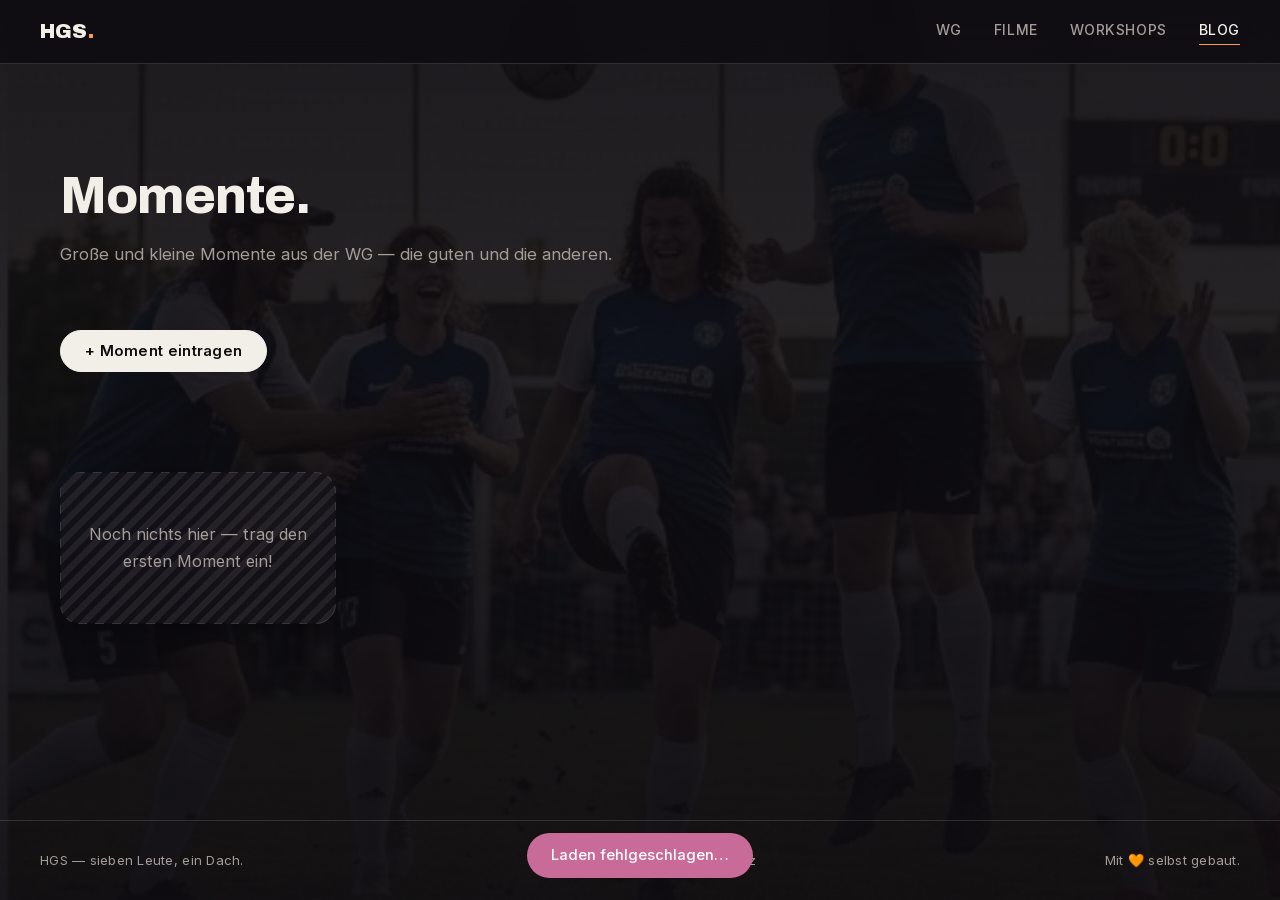
==== commit b4775cc4: "Serve Archivo and Inter ourselves instead of from Google Every page load handed each visitor's IP ad" ====
--- a/blog/index.html
+++ b/blog/index.html
@@ -4,9 +4,6 @@
 <meta charset="utf-8">
 <meta name="viewport" content="width=device-width, initial-scale=1">
 <title>Blog · HGS</title>
-<link rel="preconnect" href="https://fonts.googleapis.com">
-<link rel="preconnect" href="https://fonts.gstatic.com" crossorigin>
-<link href="https://fonts.googleapis.com/css2?family=Archivo:wght@500;700;800;900&family=Inter:wght@400;500;600&display=swap" rel="stylesheet">
 <link rel="stylesheet" href="/assets/css/base.css">
 <link rel="stylesheet" href="/assets/css/board.css">
 <link rel="stylesheet" href="/assets/css/pull-refresh.css">
--- a/assets/css/base.css
+++ b/assets/css/base.css
@@ -1,5 +1,47 @@
 /* HGS base design system v2 — cinematic dark, photographic, statement typography.
  * Owned by orchestrator. */
+
+/* ---------- Schriften: selbst ausgeliefert ----------
+ * Archivo und Inter liegen als variable Schriften unter /assets/fonts/ und
+ * kommen NICHT von Google. Das spart den Umweg über fonts.gstatic.com — und
+ * damit die IP-Adresse jeder Besucherin bei einem Dritten (siehe /datenschutz/).
+ * Eine variable Datei deckt den ganzen Schnittbereich ab (Archivo 500–900,
+ * Inter 400–600); die latin-ext-Datei lädt nur, wenn ein Zeichen daraus
+ * vorkommt. Aktualisieren: Dateien bei fonts.google.com neu ziehen und hier
+ * denselben unicode-range beibehalten. */
+
+@font-face {
+  font-family: "Archivo";
+  font-style: normal;
+  font-weight: 500 900;
+  font-display: swap;
+  src: url("/assets/fonts/archivo-latin.woff2") format("woff2");
+  unicode-range: U+0000-00FF, U+0131, U+0152-0153, U+02BB-02BC, U+02C6, U+02DA, U+02DC, U+0304, U+0308, U+0329, U+2000-206F, U+20AC, U+2122, U+2191, U+2193, U+2212, U+2215, U+FEFF, U+FFFD;
+}
+@font-face {
+  font-family: "Archivo";
+  font-style: normal;
+  font-weight: 500 900;
+  font-display: swap;
+  src: url("/assets/fonts/archivo-latin-ext.woff2") format("woff2");
+  unicode-range: U+0100-02BA, U+02BD-02C5, U+02C7-02CC, U+02CE-02D7, U+02DD-02FF, U+0304, U+0308, U+0329, U+1D00-1DBF, U+1E00-1E9F, U+1EF2-1EFF, U+2020, U+20A0-20AB, U+20AD-20C0, U+2113, U+2C60-2C7F, U+A720-A7FF;
+}
+@font-face {
+  font-family: "Inter";
+  font-style: normal;
+  font-weight: 400 600;
+  font-display: swap;
+  src: url("/assets/fonts/inter-latin.woff2") format("woff2");
+  unicode-range: U+0000-00FF, U+0131, U+0152-0153, U+02BB-02BC, U+02C6, U+02DA, U+02DC, U+0304, U+0308, U+0329, U+2000-206F, U+20AC, U+2122, U+2191, U+2193, U+2212, U+2215, U+FEFF, U+FFFD;
+}
+@font-face {
+  font-family: "Inter";
+  font-style: normal;
+  font-weight: 400 600;
+  font-display: swap;
+  src: url("/assets/fonts/inter-latin-ext.woff2") format("woff2");
+  unicode-range: U+0100-02BA, U+02BD-02C5, U+02C7-02CC, U+02CE-02D7, U+02DD-02FF, U+0304, U+0308, U+0329, U+1D00-1DBF, U+1E00-1E9F, U+1EF2-1EFF, U+2020, U+20A0-20AB, U+20AD-20C0, U+2113, U+2C60-2C7F, U+A720-A7FF;
+}
 
 :root {
   --bg: #0e0c10;
